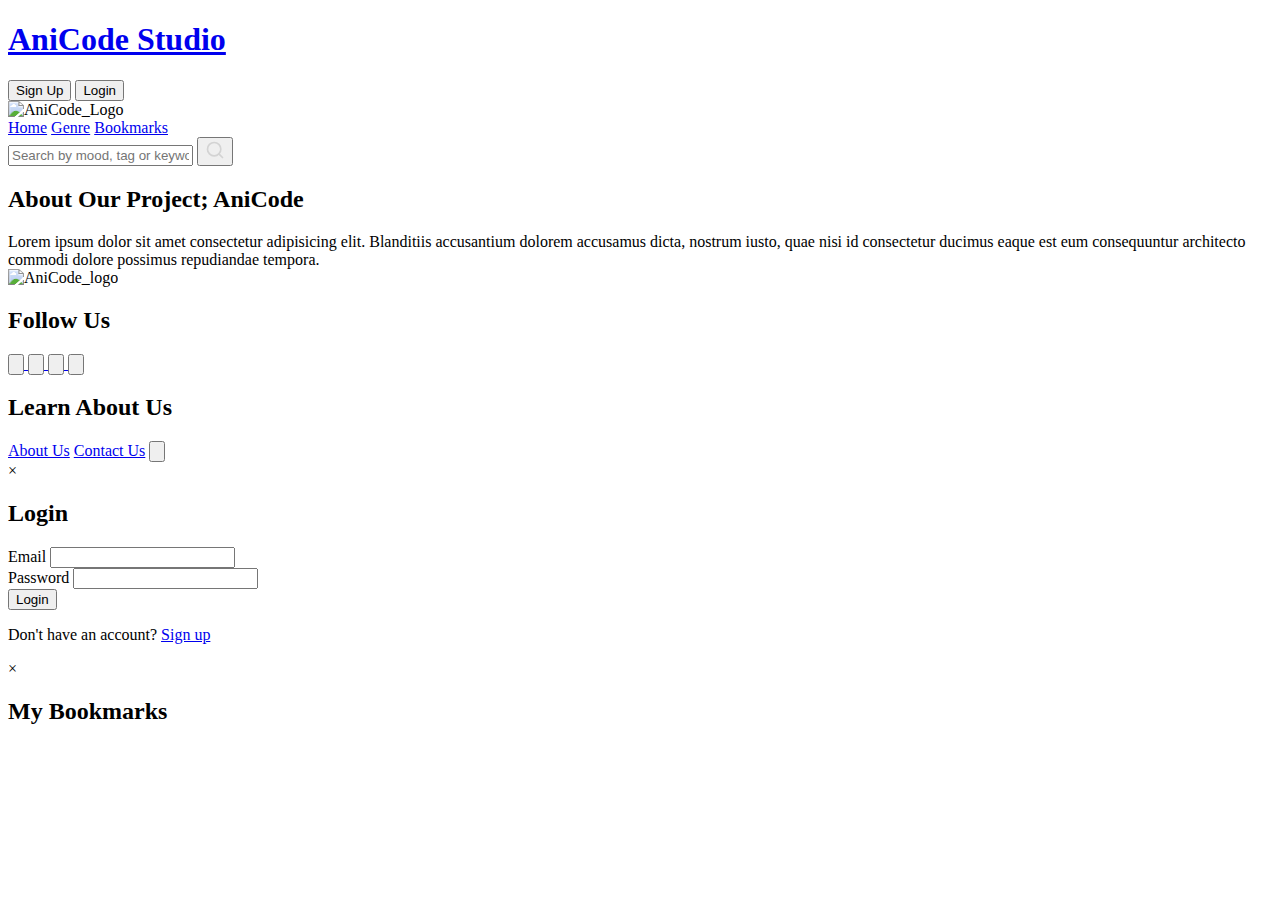
==== public/about_us.html @ a2642944 "about us 1 paragraph" ====
<!DOCTYPE html>
<html lang="en">
  <head>
    <meta charset="UTF-8" />
    <title>AniCode Studio</title>
    <link rel="stylesheet" href="style2_about_contact.css"/>
    <link rel="preconnect" href="https://fonts.googleapis.com">
    <link rel="preconnect" href="https://fonts.gstatic.com" crossorigin>
    <link href="https://fonts.googleapis.com/css2?family=Roboto:ital,wght@0,100..900;1,100..900&display=swap" rel="stylesheet">
    <link href="https://fonts.googleapis.com/css2?family=Poppins:wght@300;400;600&display=swap" rel="stylesheet" />
    <link href="https://fonts.googleapis.com/css2?family=Sawarabi+Mincho&display=swap" rel="stylesheet">

    <!-- !JS moved to body -->
    <script type="module" src="./firebase_auth.js"></script>
    <script type="module" src="./main.js"></script>

  </head>

  <body>
    <!-- Header -->
    <header class="header">
      <h1 id="title">
        <!-- !Links to home -->
        <a href="./home1.html">AniCode Studio</a>
      </h1>

      <!-- todo JS functionality -->
      <div class="sign_log_in">
        <button id="sign_up">Sign Up</button>
        <button id="login">Login</button>
      </div>

      <!-- todo Add logo here -->
      <div id="logo">
        <img src="./AniCode_Logo.webp" alt="AniCode_Logo" />
      </div>
    </header>

    <nav id="nav">
      <div class="filter">
        <a href="#">Home</a>
        <a href="#">Genre</a>
        <a href="#">Bookmarks</a>
      </div>

      <div class="search">
        <input id="search_box" type="text" placeholder="Search by mood, tag or keyword ...">
        <button id="icon-search-btn" aria-label="Search">
          <svg
              xmlns="http://www.w3.org/2000/svg"
              fill="none"
              stroke="lightgrey" stroke-width="2"
              stroke-linecap="round"
              stroke-linejoin="round"
              width="20"
              height="20"
              viewBox="0 0 24 24"
              >
              <circle cx="11" cy="11" r="8" stroke="lightgrey"></circle>
              <line x1="21" y1="21" x2="16.65" y2="16.65" />
            </svg>
        </button>
      </div>
    </nav>

    <main class="about_us">
        <div>
            <h2 class="about_us_title">About Our Project; AniCode</h2>
            Lorem ipsum dolor sit amet consectetur adipisicing elit. Blanditiis accusantium dolorem accusamus dicta, nostrum iusto, quae nisi id consectetur ducimus eaque est eum consequuntur architecto commodi dolore possimus repudiandae tempora.
        </div>
    </main>

    <footer class="footer">
        <div id="footer_logo">
            <img src="./AniCode_Logo.webp" alt="AniCode_logo" />
        </div>

        <div class="social_media">
            <h2>Follow Us</h2>

            <!-- Facebook -->
            <a href="https://www.facebook.com/" target="_blank">
              <button id="facebook">
                <svg xmlns="http://www.w3.org/2000/svg" viewBox="0 0 512 512"><!--!Font Awesome Free 6.7.2 by @fontawesome - https://fontawesome.com License - https://fontawesome.com/license/free Copyright 2025 Fonticons, Inc.--><path d="M512 256C512 114.6 397.4 0 256 0S0 114.6 0 256C0 376 82.7 476.8 194.2 504.5V334.2H141.4V256h52.8V222.3c0-87.1 39.4-127.5 125-127.5c16.2 0 44.2 3.2 55.7 6.4V172c-6-.6-16.5-1-29.6-1c-42 0-58.2 15.9-58.2 57.2V256h83.6l-14.4 78.2H287V510.1C413.8 494.8 512 386.9 512 256h0z"/></svg>
              </button>
            </a>
    
            <!-- Instagram -->
            <a href="https://www.instagram.com/" target="_blank">
              <button id="instagram">
                <svg xmlns="http://www.w3.org/2000/svg" viewBox="0 0 448 512"><!--!Font Awesome Free 6.7.2 by @fontawesome - https://fontawesome.com License - https://fontawesome.com/license/free Copyright 2025 Fonticons, Inc.--><path d="M224.1 141c-63.6 0-114.9 51.3-114.9 114.9s51.3 114.9 114.9 114.9S339 319.5 339 255.9 287.7 141 224.1 141zm0 189.6c-41.1 0-74.7-33.5-74.7-74.7s33.5-74.7 74.7-74.7 74.7 33.5 74.7 74.7-33.6 74.7-74.7 74.7zm146.4-194.3c0 14.9-12 26.8-26.8 26.8-14.9 0-26.8-12-26.8-26.8s12-26.8 26.8-26.8 26.8 12 26.8 26.8zm76.1 27.2c-1.7-35.9-9.9-67.7-36.2-93.9-26.2-26.2-58-34.4-93.9-36.2-37-2.1-147.9-2.1-184.9 0-35.8 1.7-67.6 9.9-93.9 36.1s-34.4 58-36.2 93.9c-2.1 37-2.1 147.9 0 184.9 1.7 35.9 9.9 67.7 36.2 93.9s58 34.4 93.9 36.2c37 2.1 147.9 2.1 184.9 0 35.9-1.7 67.7-9.9 93.9-36.2 26.2-26.2 34.4-58 36.2-93.9 2.1-37 2.1-147.8 0-184.8zM398.8 388c-7.8 19.6-22.9 34.7-42.6 42.6-29.5 11.7-99.5 9-132.1 9s-102.7 2.6-132.1-9c-19.6-7.8-34.7-22.9-42.6-42.6-11.7-29.5-9-99.5-9-132.1s-2.6-102.7 9-132.1c7.8-19.6 22.9-34.7 42.6-42.6 29.5-11.7 99.5-9 132.1-9s102.7-2.6 132.1 9c19.6 7.8 34.7 22.9 42.6 42.6 11.7 29.5 9 99.5 9 132.1s2.7 102.7-9 132.1z"/></svg>
              </button>
            </a>
    
            <!-- Twitter -->
            <a href="https://x.com/" target="_blank">
              <button id="twitter">
                <svg xmlns="http://www.w3.org/2000/svg" viewBox="0 0 512 512"><!--!Font Awesome Free 6.7.2 by @fontawesome - https://fontawesome.com License - https://fontawesome.com/license/free Copyright 2025 Fonticons, Inc.--><path d="M389.2 48h70.6L305.6 224.2 487 464H345L233.7 318.6 106.5 464H35.8L200.7 275.5 26.8 48H172.4L272.9 180.9 389.2 48zM364.4 421.8h39.1L151.1 88h-42L364.4 421.8z"/></svg>
              </button>
            </a>
    
            <!-- Discord -->
            <a href="https://discord.com/" target="_blank">
              <button id="discord">
                <svg xmlns="http://www.w3.org/2000/svg" viewBox="0 0 640 512"><!--!Font Awesome Free 6.7.2 by @fontawesome - https://fontawesome.com License - https://fontawesome.com/license/free Copyright 2025 Fonticons, Inc.--><path d="M524.5 69.8a1.5 1.5 0 0 0 -.8-.7A485.1 485.1 0 0 0 404.1 32a1.8 1.8 0 0 0 -1.9 .9 337.5 337.5 0 0 0 -14.9 30.6 447.8 447.8 0 0 0 -134.4 0 309.5 309.5 0 0 0 -15.1-30.6 1.9 1.9 0 0 0 -1.9-.9A483.7 483.7 0 0 0 116.1 69.1a1.7 1.7 0 0 0 -.8 .7C39.1 183.7 18.2 294.7 28.4 404.4a2 2 0 0 0 .8 1.4A487.7 487.7 0 0 0 176 479.9a1.9 1.9 0 0 0 2.1-.7A348.2 348.2 0 0 0 208.1 430.4a1.9 1.9 0 0 0 -1-2.6 321.2 321.2 0 0 1 -45.9-21.9 1.9 1.9 0 0 1 -.2-3.1c3.1-2.3 6.2-4.7 9.1-7.1a1.8 1.8 0 0 1 1.9-.3c96.2 43.9 200.4 43.9 295.5 0a1.8 1.8 0 0 1 1.9 .2c2.9 2.4 6 4.9 9.1 7.2a1.9 1.9 0 0 1 -.2 3.1 301.4 301.4 0 0 1 -45.9 21.8 1.9 1.9 0 0 0 -1 2.6 391.1 391.1 0 0 0 30 48.8 1.9 1.9 0 0 0 2.1 .7A486 486 0 0 0 610.7 405.7a1.9 1.9 0 0 0 .8-1.4C623.7 277.6 590.9 167.5 524.5 69.8zM222.5 337.6c-29 0-52.8-26.6-52.8-59.2S193.1 219.1 222.5 219.1c29.7 0 53.3 26.8 52.8 59.2C275.3 311 251.9 337.6 222.5 337.6zm195.4 0c-29 0-52.8-26.6-52.8-59.2S388.4 219.1 417.9 219.1c29.7 0 53.3 26.8 52.8 59.2C470.7 311 447.5 337.6 417.9 337.6z"/></svg>
              </button>
            </a>
        </div>

        <div id="other_links">
            <h2>Learn About Us</h2>
            <a href="./about_us.html">About Us</a>
            <a href="./contact_us.html">Contact Us</a>

            <!-- Github -->
            <a href="https://github.com/stephen-0242/AniCode-Studio.git" target="_blank">
                <button id="github">
                    <svg xmlns="http://www.w3.org/2000/svg" viewBox="0 0 496 512"><!--!Font Awesome Free 6.7.2 by @fontawesome - https://fontawesome.com License - https://fontawesome.com/license/free Copyright 2025 Fonticons, Inc.--><path d="M165.9 397.4c0 2-2.3 3.6-5.2 3.6-3.3 .3-5.6-1.3-5.6-3.6 0-2 2.3-3.6 5.2-3.6 3-.3 5.6 1.3 5.6 3.6zm-31.1-4.5c-.7 2 1.3 4.3 4.3 4.9 2.6 1 5.6 0 6.2-2s-1.3-4.3-4.3-5.2c-2.6-.7-5.5 .3-6.2 2.3zm44.2-1.7c-2.9 .7-4.9 2.6-4.6 4.9 .3 2 2.9 3.3 5.9 2.6 2.9-.7 4.9-2.6 4.6-4.6-.3-1.9-3-3.2-5.9-2.9zM244.8 8C106.1 8 0 113.3 0 252c0 110.9 69.8 205.8 169.5 239.2 12.8 2.3 17.3-5.6 17.3-12.1 0-6.2-.3-40.4-.3-61.4 0 0-70 15-84.7-29.8 0 0-11.4-29.1-27.8-36.6 0 0-22.9-15.7 1.6-15.4 0 0 24.9 2 38.6 25.8 21.9 38.6 58.6 27.5 72.9 20.9 2.3-16 8.8-27.1 16-33.7-55.9-6.2-112.3-14.3-112.3-110.5 0-27.5 7.6-41.3 23.6-58.9-2.6-6.5-11.1-33.3 2.6-67.9 20.9-6.5 69 27 69 27 20-5.6 41.5-8.5 62.8-8.5s42.8 2.9 62.8 8.5c0 0 48.1-33.6 69-27 13.7 34.7 5.2 61.4 2.6 67.9 16 17.7 25.8 31.5 25.8 58.9 0 96.5-58.9 104.2-114.8 110.5 9.2 7.9 17 22.9 17 46.4 0 33.7-.3 75.4-.3 83.6 0 6.5 4.6 14.4 17.3 12.1C428.2 457.8 496 362.9 496 252 496 113.3 383.5 8 244.8 8zM97.2 352.9c-1.3 1-1 3.3 .7 5.2 1.6 1.6 3.9 2.3 5.2 1 1.3-1 1-3.3-.7-5.2-1.6-1.6-3.9-2.3-5.2-1zm-10.8-8.1c-.7 1.3 .3 2.9 2.3 3.9 1.6 1 3.6 .7 4.3-.7 .7-1.3-.3-2.9-2.3-3.9-2-.6-3.6-.3-4.3 .7zm32.4 35.6c-1.6 1.3-1 4.3 1.3 6.2 2.3 2.3 5.2 2.6 6.5 1 1.3-1.3 .7-4.3-1.3-6.2-2.2-2.3-5.2-2.6-6.5-1zm-11.4-14.7c-1.6 1-1.6 3.6 0 5.9 1.6 2.3 4.3 3.3 5.6 2.3 1.6-1.3 1.6-3.9 0-6.2-1.4-2.3-4-3.3-5.6-2z"/></svg>
                </button>
            </a>
        </div>

        <!-- Login/Signup Modals -->
        <div id="auth-modal" class="modal">
            <div class="modal-content">
                <span class="close-modal">&times;</span>
                <div id="auth-container">
                    <!-- Login Form -->
                    <div id="login-form" class="auth-form">
                        <h2>Login</h2>
                        <form id="login-email-form">
                            <div class="form-group">
                                <label for="login-email">Email</label>
                                <input type="email" id="login-email" required>
                            </div>
                            <div class="form-group">
                                <label for="login-password">Password</label>
                                <input type="password" id="login-password" required>
                            </div>
                            <button type="submit" class="auth-btn">Login</button>
                        </form>
                        <p class="auth-switch">Don't have an account? <a href="#" id="switch-to-signup">Sign up</a></p>
                    </div>

                    <!-- Signup Form -->
                    <div id="signup-form" class="auth-form" style="display: none;">
                        <h2>Sign Up</h2>
                        <form id="signup-email-form">
                            <div class="form-group">
                                <label for="signup-email">Email</label>
                                <input type="email" id="signup-email" required>
                            </div>
                            <div class="form-group">
                                <label for="signup-password">Password</label>
                                <input type="password" id="signup-password" required>
                            </div>
                            <div class="form-group">
                                <label for="signup-password-confirm">Confirm Password</label>
                                <input type="password" id="signup-password-confirm" required>
                            </div>
                            <button type="submit" class="auth-btn">Sign Up</button>
                        </form>
                        <p class="auth-switch">Already have an account? <a href="#" id="switch-to-login">Login</a></p>
                    </div>
                </div>
            </div>
        </div>

        <!-- User Profile Dropdown -->
        <div class="dropdown-wrapper">
            <div id="user-dropdown" class="dropdown" style="display: none;">
                <button id="user-profile-btn" class="profile-btn">
                    <span id="user-email"></span>
                    <svg width="12" height="12" viewBox="0 0 24 24" fill="none" stroke="currentColor" stroke-width="2" stroke-linecap="round" stroke-linejoin="round">
                        <polyline points="6 9 12 15 18 9"></polyline>
                    </svg>
                </button>
                <div class="dropdown-content">
                    <a href="bookmarks.html">My Bookmarks</a>
                    <a href="#" id="logout-btn">Logout</a>
                </div>
            </div>
        </div>

        <!-- Bookmarks Modal -->
        <div id="bookmarks-modal" class="modal">
            <div class="modal-content">
                <span class="close-bookmarks-modal">&times;</span>
                <h2>My Bookmarks</h2>
                <div id="bookmarks-container" class="gallery-container"></div>
            </div>
        </div>
    </footer>
  </body>
</html>
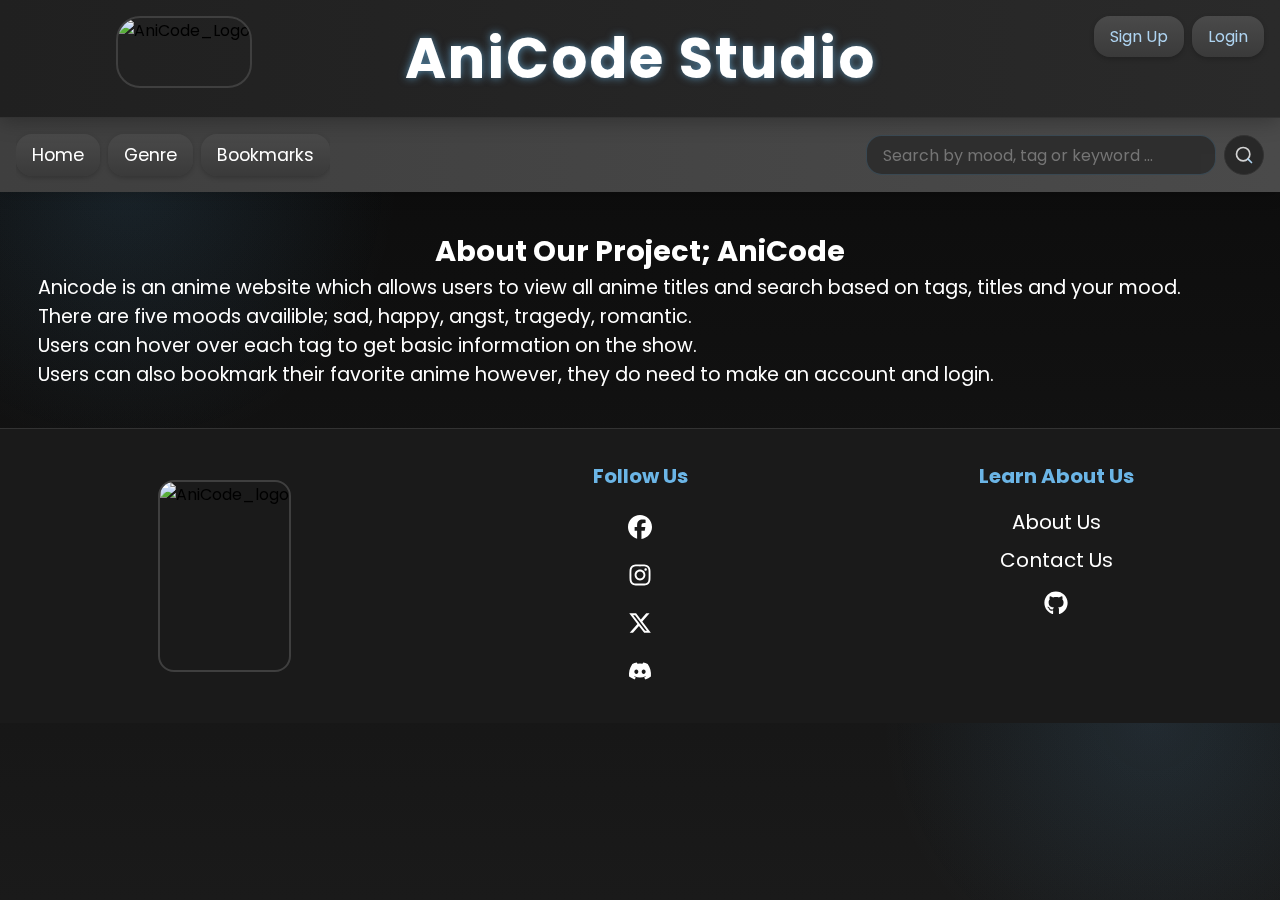
==== commit a96ae9f3: "basic edit" ====
--- a/public/about_us.html
+++ b/public/about_us.html
@@ -66,7 +66,13 @@
     <main class="about_us">
         <div>
             <h2 class="about_us_title">About Our Project; AniCode</h2>
-            Lorem ipsum dolor sit amet consectetur adipisicing elit. Blanditiis accusantium dolorem accusamus dicta, nostrum iusto, quae nisi id consectetur ducimus eaque est eum consequuntur architecto commodi dolore possimus repudiandae tempora.
+            <p>
+              Anicode is an anime website which allows users to view all anime titles and search based on 
+              tags, titles and your mood. <br>
+              There are five moods availible; sad, happy, angst, tragedy, romantic. <br>
+              Users can hover over each tag to get basic information on the show. <br>
+              Users can also bookmark their favorite anime however, they do need to make an account and login. <br>
+            </p>
         </div>
     </main>
 
--- a/public/style2_about_contact.css
+++ b/public/style2_about_contact.css
@@ -0,0 +1,752 @@
+/* Reset and General Styles */
+* {
+    margin: 0;
+    padding: 0;
+    box-sizing: border-box;
+    font-family: 'Poppins', sans-serif;
+}
+
+body {
+    font-family: 'Poppins', sans-serif;
+    background:
+        radial-gradient(circle at 10% 20%, rgba(107, 181, 230, 0.1) 0%, transparent 20%),
+        radial-gradient(circle at 90% 80%, rgba(107, 181, 230, 0.1) 0%, transparent 20%),
+        linear-gradient(to bottom, #0a0a0a, #1a1a1a);
+    background-attachment: fixed;
+    background-size: cover;
+    min-height: 100vh;
+}
+
+body::before {
+    content: "";
+    position: fixed;
+    top: 0;
+    left: 0;
+    width: 100%;
+    height: 100%;
+    background-image:
+        radial-gradient(circle at 10% 20%, rgba(107, 181, 230, 0.03) 0%, transparent 20%),
+        radial-gradient(circle at 90% 80%, rgba(107, 181, 230, 0.03) 0%, transparent 20%);
+    pointer-events: none;
+    z-index: -1;
+}
+
+/* Background Animation */
+body {
+    animation: gradientShift 30s ease infinite;
+}
+
+button {
+    transition: all 0.3s ease; /* Using new css transition */
+}
+
+/* Header Styles */
+.header {
+    background-color: #202020;
+    padding: 0.5rem;
+    position: relative;
+    display: flex;
+    justify-content: center;
+    align-items: center;
+    border-bottom: 1px solid #333;
+    background: linear-gradient(to right, #202020, #2a2a2a);
+    box-shadow: 0 2px 20px rgba(0,0,0,0.3);
+}
+
+#title {
+    font-size: clamp(2rem, 5vw, 3.5rem);
+    letter-spacing: 0.125rem;
+    text-align: center;
+    margin: 0.5rem 0;
+}
+
+#title a {
+    color: #fff;
+    text-decoration: none;
+    transition: color 0.3s ease;
+    text-shadow: 0 0 8px rgba(107, 181, 230, 0.7);
+}
+
+#title a:hover {
+    color: #6bb5e6;
+}
+
+.sign_log_in {
+    position: absolute;
+    top: 1rem;
+    right: 1rem;
+    display: flex;
+    gap: 0.5rem;
+}
+
+.sign_log_in button, #submit_form {
+    cursor: pointer;
+    padding: 0.5rem 1rem;
+    font-size: 1rem;
+    border-radius: 1rem;
+    border: 1px solid #4b4b4b;
+    background-color: #3f3f3f;
+    color: #afd4f1;
+    transition: all 0.3s ease;
+}
+
+.sign_log_in button:hover, #submit_form {
+    background-color: #5d6164;
+    border-color: #7a8085;
+}
+
+.sign_log_in button, #random, #prev, #next, #submit_form {
+    background: linear-gradient(to bottom, #4a4a4a, #3a3a3a);
+    box-shadow: 0 2px 5px rgba(0,0,0,0.2);
+    border: none;
+}
+
+#logo img {
+    position: absolute;
+    top: 1rem;
+    left: 7.25rem;
+    height: 4.5rem;
+    width: auto;
+    border-radius: 1.5rem;
+    border: 2px solid #3f3f3f;
+    object-fit: cover;
+}
+
+/* Navigation Styles */
+#nav {
+    background-color: #3f3f3f;
+    display: flex;
+    justify-content: space-between;
+    align-items: center;
+    padding: 0.5rem 1rem;
+    flex-wrap: wrap;
+    gap: 1rem;
+    background: linear-gradient(to right, #3f3f3f, #4a4a4a);
+    box-shadow: 0 2px 15px rgba(0,0,0,0.2);
+}
+
+.reset-btn {
+    color: #fff;
+    font-size: 1.1rem;
+    text-decoration: none;
+    padding: 0.5rem 1rem;
+    white-space: nowrap;
+    border-radius: 1rem;
+    transition: all 0.3s ease;
+    background-color: rgba(0,0,0,0.2);
+    background: linear-gradient(to bottom, #4a4a4a, #3a3a3a);
+    box-shadow: 0 2px 5px rgba(0,0,0,0.2);
+    border: none;
+    cursor: pointer;
+    font-family: 'Poppins', sans-serif;
+}
+
+.reset-btn:hover {
+    background-color: #ff6b6b;
+    color: #000;
+}
+
+.filter a.active {
+    background-color: #6bb5e6;
+    color: #000;
+    font-weight: 500;
+}
+
+.filter {
+    display: flex;
+    gap: 0.5rem;
+    overflow-x: auto;
+    padding: 0.5rem 0;
+    scrollbar-width: none;
+}
+
+.filter::-webkit-scrollbar {
+    display: none;
+}
+
+.filter a {
+    color: #fff;
+    font-size: 1.1rem;
+    text-decoration: none;
+    padding: 0.5rem 1rem;
+    white-space: nowrap;
+    border-radius: 1rem;
+    transition: all 0.3s ease;
+    background-color: rgba(0,0,0,0.2);
+    background: linear-gradient(to bottom, #4a4a4a, #3a3a3a);
+    box-shadow: 0 2px 5px rgba(0,0,0,0.2);
+}
+
+.filter a:hover {
+    background-color: #6bb5e6;
+    color: #000;
+}
+
+.search {
+    position: relative;
+    display: flex;
+    align-items: center;
+    gap: 0.5rem;
+    padding: 0.5rem 0;
+}  
+
+#search_box {
+    padding: 0.5rem 1rem;
+    border-radius: 1rem;
+    border: none;
+    background-color: #282828;
+    color: #afd4f1;
+    font-size: 1rem;
+    min-width: 300px;
+    height: 2.5rem;
+    background: rgba(40, 40, 40, 0.8);
+    backdrop-filter: blur(5px);
+    border: 1px solid rgba(107, 181, 230, 0.2);
+}
+
+#search_box:focus {
+    outline: 2px solid #6bb5e6;
+    color: #fff;
+}
+
+#icon-search-btn {
+    background-color: #282828;
+    border: 1px solid #333;
+    border-radius: 50%;
+    padding: 0.5rem;
+    width: 2.5rem;
+    height: 2.5rem;
+    cursor: pointer;
+    display: flex;
+    align-items: center;
+    justify-content: center;
+    transition: all 0.3s ease;
+}
+
+#icon-search-btn:hover {
+    background-color: #6bb5e6;
+}
+
+#icon-search-btn:hover svg {
+    stroke: #000;
+}
+
+#icon-search-btn svg {
+    stroke: #afd4f1;
+    width: 1.25rem;
+    height: 1.25rem;
+    transition: stroke 0.3s ease;
+}
+
+.search-suggestions {
+    position: absolute;
+    top: 100%;
+    left: 0;
+    width: auto;
+    min-width: 300px;
+    max-width: 600px;
+    background-color: #1e1e1e;
+    border: 1px solid #333;
+    z-index: 10;
+    border-radius: 0 0 20px 20px;
+    overflow: hidden;
+    box-sizing: border-box;
+}
+
+.search-suggestions .suggestion-item {
+    padding: 8px 12px;
+    cursor: pointer;
+    color: white;
+    white-space: nowrap;
+    overflow: hidden;
+    text-overflow: ellipsis;
+}
+
+.search-suggestions .suggestion-item:hover {
+    background-color: #333;
+}
+
+/* !From gallery container to pagation deleted */
+/* !ABOUT US */
+.about_us {
+    color: white;
+}
+
+.about_us div {
+    margin: 2em 2em;
+    font-size: 1.2rem;
+}
+
+.about_us_title {
+    text-align: center;
+}
+
+/* !CONTACT US */
+.contact_us {
+    color: white;
+    background-color: #282828;
+    font-size: 1.2em;
+    margin-top: 16px;
+    margin-bottom: 16px;
+    padding: 8px 32px;
+    margin-left: 18%;
+    margin-right: 18%;
+    border-radius: 24px;
+}
+
+.contact_us h2 {
+    text-align: center;
+    font-size: 2em;
+}
+
+.contact_us div {
+    margin-bottom: 16px;
+}
+
+.contact_us input[type=text], .contact_us input[type=email], #country {
+    height: 2em;
+    width: 22em;
+    padding: 4px;
+}
+
+#message {
+    height: 6em;
+    width: 22em;
+    padding: 4px;
+}
+
+/* Footer Styles */
+.footer {
+    background-color: #1a1a1a;
+    padding: 2rem;
+    display: grid;
+    grid-template-columns: repeat(auto-fit, minmax(200px, 1fr));
+    gap: 2rem;
+    border-top: 1px solid #333;
+}
+
+#footer_logo {
+    display: flex;
+    align-items: center;
+    justify-content: center;
+}
+
+#footer_logo img {
+    height: 12rem;
+    width: auto;
+    border-radius: 1rem;
+    border: 2px solid #3f3f3f;
+    object-fit: cover;
+}
+
+.social_media, #other_links {
+    display: flex;
+    flex-direction: column;
+    gap: 0.5rem;
+    align-items: center;
+}
+
+.social_media h2, #other_links h2 {
+    color: #6bb5e6;
+    font-size: 1.25rem;
+    margin-bottom: 0.5rem;
+}
+
+.social_media a, #other_links a {
+    color: #fff;
+    text-decoration: none;
+    transition: color 0.3s ease;
+    display: inline-flex;
+    align-items: center;
+    gap: 0.5rem;
+    font-size: 1.25rem;
+}
+
+.social_media a:hover, #other_links a:hover {
+    color: #6bb5e6;
+}
+
+#facebook, #instagram, #twitter, #discord, #github {
+    background: none;
+    border: none;
+    cursor: pointer;
+    padding: 0;
+    width: 2.5rem;
+    height: 2.5rem;
+    display: flex;
+    align-items: center;
+    justify-content: center;
+    border-radius: 50%;
+    transition: all 0.3s ease;
+}
+
+#facebook:hover, #instagram:hover, #twitter:hover, #discord:hover, #github:hover {
+    transform: scale(1.1);
+}
+
+#facebook svg, #instagram svg, #twitter svg, #discord svg, #github svg {
+    width: 1.5rem;
+    height: 1.5rem;
+    fill: #fff;
+}
+
+/* Loading State */
+.loading {
+    display: flex;
+    justify-content: center;
+    align-items: center;
+    height: 200px;
+    font-size: 1.5rem;
+    color: #6bb5e6;
+    grid-column: 1 / -1;
+}
+
+/* Responsive Adjustments */
+@media (max-width: 768px) {
+    .header {
+        flex-direction: column;
+        gap: 1rem;
+    }
+
+    #logo img, .sign_log_in {
+        position: static;
+    }
+
+    #nav {
+        flex-direction: column;
+        padding: 1rem;
+        gap: 1rem;
+    }
+
+    .filter {
+        order: 2;
+        width: 100%;
+    }
+
+    .search {
+        order: 1;
+        width: 100%;
+    }
+
+    #search_box {
+        flex-grow: 1;
+    }
+
+    #gallery-container {
+        grid-template-columns: repeat(auto-fill, minmax(180px, 1fr));
+        padding: 1rem;
+        gap: 1rem;
+    }
+
+    .footer {
+        grid-template-columns: 1fr;
+        text-align: center;
+    }
+
+    .social_media, #other_links {
+        align-items: center;
+    }
+}
+
+@media (max-width: 480px) {
+    #gallery-container {
+        grid-template-columns: repeat(auto-fill, minmax(150px, 1fr));
+    }
+
+    #pagination-buttons {
+        flex-direction: column;
+        gap: 1rem;
+    }
+
+    .anime-details {
+        font-size: 0.8rem;
+    }
+
+    .detail-label {
+        min-width: 60px;
+    }
+}
+
+/* Login and Sign Up Styles */
+
+.modal {
+    display: none;
+    position: fixed;
+    z-index: 1001;
+    left: 0;
+    top: 0;
+    width: 100%;
+    height: 100%;
+    background-color: rgba(0, 0, 0, 0.8);
+    backdrop-filter: blur(5px);
+}
+
+.modal-content {
+    background-color: #1a1a1a;
+    margin: 10% auto;
+    padding: 2rem;
+    border: 1px solid #333;
+    border-radius: 12px;
+    width: 90%;
+    max-width: 400px;
+    position: relative;
+    box-shadow: 0 4px 20px rgba(0, 0, 0, 0.3);
+}
+
+.close-modal {
+    position: absolute;
+    top: 1rem;
+    right: 1.5rem;
+    color: #aaa;
+    font-size: 1.5rem;
+    font-weight: bold;
+    cursor: pointer;
+    transition: color 0.3s;
+}
+
+.close-modal:hover {
+    color: #6bb5e6;
+}
+
+.auth-form h2 {
+    color: #6bb5e6;
+    margin-bottom: 1.5rem;
+    text-align: center;
+}
+
+.form-group {
+    margin-bottom: 1.2rem;
+}
+
+.form-group label {
+    display: block;
+    margin-bottom: 0.5rem;
+    color: #afd4f1;
+}
+
+.form-group input {
+    width: 100%;
+    padding: 0.8rem;
+    border-radius: 8px;
+    border: 1px solid #333;
+    background-color: #282828;
+    color: #fff;
+    font-size: 1rem;
+}
+
+.form-group input:focus {
+    outline: 2px solid #6bb5e6;
+}
+
+.auth-btn {
+    width: 100%;
+    padding: 0.8rem;
+    border-radius: 8px;
+    border: none;
+    background-color: #6bb5e6;
+    color: #000;
+    font-size: 1rem;
+    font-weight: 600;
+    cursor: pointer;
+    transition: all 0.3s;
+    margin-top: 1rem;
+}
+
+.auth-btn:hover {
+    background-color: #4fa3d9;
+}
+
+.auth-switch {
+    text-align: center;
+    margin-top: 1.5rem;
+    color: #afd4f1;
+}
+
+.auth-switch a {
+    color: #6bb5e6;
+    text-decoration: none;
+}
+
+.auth-switch a:hover {
+    text-decoration: underline;
+}
+
+/* Dropdown container */
+.dropdown {
+    position: absolute;
+    top: 3.5rem; /* Adjust according to your design */
+    right: 0;
+}
+
+/* Profile button styles */
+.profile-btn {
+    background-color: #3f3f3f;
+    color: #afd4f1;
+    border: 1px solid #4b4b4b;
+    border-radius: 1rem;
+    padding: 0.5rem 1rem;
+    font-size: 1rem;
+    cursor: pointer;
+    display: flex;
+    align-items: center;
+    gap: 0.5rem;
+    transition: all 0.3s;
+}
+
+.profile-btn:hover {
+    background-color: #5d6164;
+    border-color: #7a8085;
+}
+
+/* Dropdown content */
+.dropdown-content {
+    display: none; /* Initially hidden */
+    position: absolute;
+    right: 0;
+    background-color: #282828;
+    min-width: 160px;
+    box-shadow: 0px 8px 16px 0px rgba(0,0,0,0.2);
+    z-index: 1;
+    border-radius: 8px;
+    overflow: hidden;
+    margin-top: 0.5rem;
+}
+
+/* Dropdown links */
+.dropdown-wrapper {
+    position: absolute;
+    top: 1rem;
+    right: 1rem;
+    z-index: 1000;
+}
+
+.dropdown {
+    position: relative;
+    display: inline-block;
+}
+
+.profile-btn {
+    background-color: #3f3f3f;
+    color: #afd4f1;
+    border: 1px solid #4b4b4b;
+    border-radius: 1rem;
+    padding: 0.5rem 1rem;
+    font-size: 1rem;
+    cursor: pointer;
+    display: flex;
+    align-items: center;
+    gap: 0.5rem;
+    transition: all 0.3s;
+}
+
+.dropdown-content {
+    display: none;
+    position: absolute;
+    right: 0;
+    background-color: #282828;
+    min-width: 160px;
+    box-shadow: 0px 8px 16px 0px rgba(0,0,0,0.2);
+    z-index: 1;
+    border-radius: 8px;
+    overflow: hidden;
+    margin-top: 0.5rem;
+}
+
+.dropdown-content a {
+    color: #afd4f1;
+    padding: 12px 16px;
+    text-decoration: none;
+    display: block;
+    transition: background-color 0.3s;
+}
+
+.dropdown-content a:hover {
+    background-color: #3f3f3f;
+    color: #6bb5e6;
+}
+
+.bookmark-btn {
+    position: absolute;
+    top: 12px;
+    right: 12px;
+    width: 40px;
+    height: 40px;
+    background: rgba(0, 0, 0, 0.5);
+    backdrop-filter: blur(8px);
+    border-radius: 50%;
+    border: none;
+    display: flex;
+    align-items: center;
+    justify-content: center;
+    cursor: pointer;
+    z-index: 3;
+    transition: all 0.3s ease;
+}
+
+.bookmark-btn:hover {
+    background: rgba(0, 0, 0, 0.7);
+    transform: scale(1.05);
+}
+
+.bookmark-btn.bookmarked {
+    background: rgba(107, 181, 230, 0.8);
+}
+
+.bookmark-btn.bookmarked:hover {
+    background: rgba(107, 181, 230, 1);
+}
+
+.bookmark-btn .icon {
+    width: 24px;
+    height: 24px;
+}
+
+.bookmark-btn.bookmarked .bookmark-path {
+    fill: white;
+    stroke: white;
+}
+
+/* Loading State */
+.loading {
+    display: flex;
+    justify-content: center;
+    align-items: center;
+    height: 200px;
+    font-size: 1.5rem;
+    color: #6bb5e6;
+    grid-column: 1 / -1;
+}
+
+.loading-spinner {
+    display: flex;
+    flex-direction: column;
+    align-items: center;
+    justify-content: center;
+    grid-column: 1 / -1;
+    padding: 2rem;
+}
+
+.spinner {
+    width: 40px;
+    height: 40px;
+    border: 4px solid rgba(107, 181, 230, 0.3);
+    border-radius: 50%;
+    border-top-color: #6bb5e6;
+    animation: spin 1s ease-in-out infinite;
+    margin-bottom: 1rem;
+}
+
+@keyframes spin {
+    to { transform: rotate(360deg); }
+}
+
+.show {
+    display: block;
+}
+
+/* Error message styling */
+.error-message {
+    color: #ff6b6b;
+    margin-top: 0.5rem;
+    font-size: 0.9rem;
+}